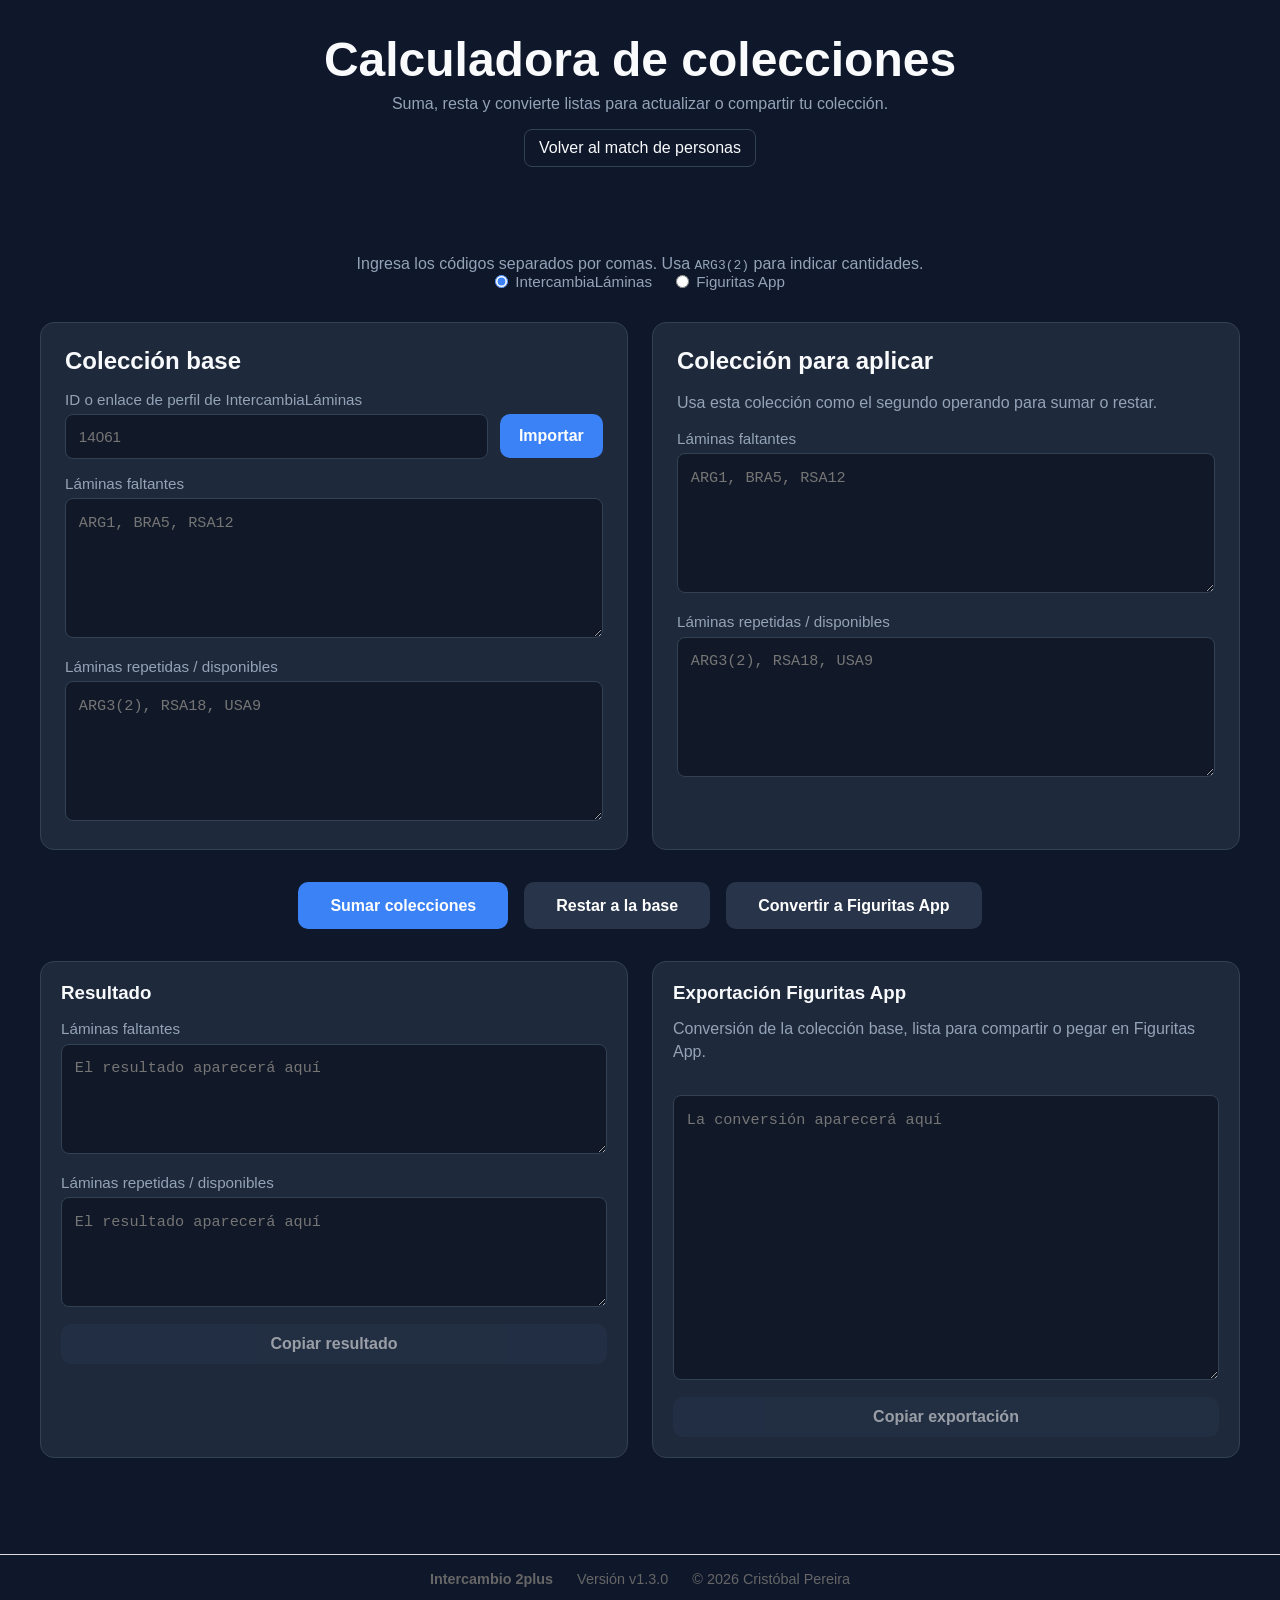
==== calculator.html @ 8a6ecfc7 "Add collection calculator and Figuritas export conversion" ====
<!DOCTYPE html>
<html lang="es">
<head>
    <meta charset="UTF-8">
    <meta name="viewport" content="width=device-width, initial-scale=1.0">
    <title>Calculadora de colecciones · Mundial 2026</title>
    <link rel="stylesheet" href="style.css">
</head>
<body>
    <header>
        <h1>Calculadora de colecciones</h1>
        <p>Suma, resta y convierte listas para actualizar o compartir tu colección.</p>
        <a class="page-link" href="index.html">Volver al match de personas</a>
    </header>
    <main>
        <section class="calculator-intro">
            <p>Ingresa los códigos separados por comas. Usa <code>ARG3(2)</code> para indicar cantidades.</p>
        </section>
        <section class="mode-selector calculator-mode-selector">
            <label><input type="radio" name="calculatorBaseMode" value="intercambialaminas" checked> IntercambiaLáminas</label>
            <label><input type="radio" name="calculatorBaseMode" value="figuritas"> Figuritas App</label>
        </section>
        <section class="calculator-collections">
            <article class="persona">
                <h2>Colección base</h2>
                <div id="calculatorIntercambialaminasMode">
                    <label for="calculatorIntercambialaminasId">ID o enlace de perfil de IntercambiaLáminas</label>
                    <div class="import-row">
                        <input id="calculatorIntercambialaminasId" type="text" placeholder="14061">
                        <button id="calculatorImportButton" class="import-button" type="button">Importar</button>
                    </div>
                    <label for="calculatorBaseMissing">Láminas faltantes</label>
                    <textarea id="calculatorBaseMissing" spellcheck="false" placeholder="ARG1, BRA5, RSA12"></textarea>
                    <label for="calculatorBaseAvailable">Láminas repetidas / disponibles</label>
                    <textarea id="calculatorBaseAvailable" spellcheck="false" placeholder="ARG3(2), RSA18, USA9"></textarea>
                </div>
                <div id="calculatorFiguritasMode" hidden>
                    <label for="calculatorFiguritasInput">Exportación completa</label>
                    <textarea id="calculatorFiguritasInput" spellcheck="false" placeholder="Figuritas App - Lista&#10;Me faltan&#10;FWC 🏆: 1, 2, 3&#10;RSA 🇿🇦: 14, 18&#10;&#10;Repetidas&#10;RSA 🇿🇦: 2, 4, 8(3)"></textarea>
                </div>
            </article>
            <article class="persona">
                <h2>Colección para aplicar</h2>
                <p class="card-help">Usa esta colección como el segundo operando para sumar o restar.</p>
                <label for="calculatorOperandMissing">Láminas faltantes</label>
                <textarea id="calculatorOperandMissing" spellcheck="false" placeholder="ARG1, BRA5, RSA12"></textarea>
                <label for="calculatorOperandAvailable">Láminas repetidas / disponibles</label>
                <textarea id="calculatorOperandAvailable" spellcheck="false" placeholder="ARG3(2), RSA18, USA9"></textarea>
            </article>
        </section>
        <section class="calculator-actions">
            <button id="calculatorAddButton" type="button">Sumar colecciones</button>
            <button id="calculatorSubtractButton" type="button" class="secondary-button">Restar a la base</button>
            <button id="calculatorTranslateButton" type="button" class="secondary-button">Convertir a Figuritas App</button>
        </section>
        <section class="calculator-results">
            <article class="resultado">
                <h3 id="calculatorResultTitle">Resultado</h3>
                <label for="calculatorResultMissing">Láminas faltantes</label>
                <textarea id="calculatorResultMissing" spellcheck="false" readonly placeholder="El resultado aparecerá aquí"></textarea>
                <label for="calculatorResultAvailable">Láminas repetidas / disponibles</label>
                <textarea id="calculatorResultAvailable" spellcheck="false" readonly placeholder="El resultado aparecerá aquí"></textarea>
                <button id="calculatorCopyResult" class="copy-result" type="button" disabled>Copiar resultado</button>
            </article>
            <article class="resultado">
                <h3>Exportación Figuritas App</h3>
                <p class="card-help">Conversión de la colección base, lista para compartir o pegar en Figuritas App.</p>
                <textarea id="calculatorFiguritasResult" spellcheck="false" readonly placeholder="La conversión aparecerá aquí"></textarea>
                <button id="calculatorCopyFiguritas" class="copy-result" type="button" disabled>Copiar exportación</button>
            </article>
        </section>
    </main>
    <footer class="footer"><div class="footer-content"><span><strong>Intercambio 2plus</strong></span><span>Versión <span id="version">1.0.0</span></span><span>© 2026 Cristóbal Pereira</span></div></footer>
    <script type="module" src="calculator.js"></script>
</body>
</html>
---- style.css ----
/* ---------- Variables ---------- */

:root {
    --bg: #0f172a;
    --card: #1e293b;
    --card-hover: #273449;
    --input: #111827;

    --primary: #3b82f6;
    --primary-hover: #2563eb;

    --text: #f8fafc;
    --muted: #94a3b8;
    --border: #334155;
}

/* ---------- Reset ---------- */

* {
    margin: 0;
    padding: 0;
    box-sizing: border-box;
}

body {
    font-family:
        Inter,
        Segoe UI,
        Roboto,
        Arial,
        sans-serif;

    background: var(--bg);
    color: var(--text);

    min-height: 100vh;
}

/* ---------- Layout ---------- */

main {
    width: min(1200px, 95%);
    margin: auto;
    padding: 2rem 0 3rem;
}

header {
    text-align: center;
    padding: 2rem 1rem;
}

header h1 {
    font-size: clamp(2rem, 5vw, 3rem);
}

header p {
    margin-top: .5rem;
    color: var(--muted);
}

.page-link {
    display: inline-block;
    margin-top: 1rem;
    color: var(--text);
    text-decoration: none;
    border: 1px solid var(--border);
    border-radius: 8px;
    padding: .55rem .9rem;
}

.page-link:hover { background: var(--card); }

.calculator-collections,
.calculator-results {
    display: grid;
    grid-template-columns: repeat(2, 1fr);
    gap: 1.5rem;
    margin-top: 2rem;
}

.calculator-intro,
.card-help { color: var(--muted); }

.calculator-intro { text-align: center; margin-top: 1.5rem; }
.card-help { margin-bottom: 1rem; line-height: 1.45; }

.calculator-actions {
    display: flex;
    justify-content: center;
    gap: 1rem;
    flex-wrap: wrap;
    margin: 2rem 0;
}

.secondary-button { background: var(--card-hover); }
.secondary-button:hover { background: var(--border); }

.calculator-results { margin-top: 0; }
.calculator-results textarea { min-height: 110px; }
#calculatorFiguritasResult { min-height: 285px; margin-top: 1rem; }

/* ---------- Modo de entrada ---------- */

.mode-selector {
    display: flex;
    justify-content: center;
    gap: 1.5rem;
}

.mode-selector label {
    display: flex;
    align-items: center;
    gap: .45rem;
    margin: 0;
    cursor: pointer;
}

.mode-selector input {
    accent-color: var(--primary);
}

/* ---------- Personas ---------- */

.personas,
.figuritas-mode{

    display: grid;

    grid-template-columns: repeat(2, 1fr);

    gap: 1.5rem;

    margin-top: 2rem;

}

.personas[hidden],
.figuritas-mode[hidden]{
    display: none;
}

.persona {

    background: var(--card);

    border-radius: 14px;

    padding: 1.5rem;

    border: 1px solid var(--border);

}

.persona h2 {

    margin-bottom: 1rem;

}

input[type="text"] {

    width: 100%;

    background: var(--input);

    color: var(--text);

    border: 1px solid var(--border);

    border-radius: 8px;

    padding: .8rem;

    font-size: .95rem;

}

input[type="text"]:focus {

    outline: none;

    border-color: var(--primary);

}

label {

    display: block;

    margin-top: 1rem;

    margin-bottom: .4rem;

    color: var(--muted);

    font-size: .95rem;

}

textarea {

    width: 100%;

    min-height: 140px;

    resize: vertical;

    background: var(--input);

    color: var(--text);

    border: 1px solid var(--border);

    border-radius: 8px;

    padding: .8rem;

    font-size: .95rem;

    line-height: 1.5;

}

textarea:focus {

    outline: none;

    border-color: var(--primary);

}

/* ---------- Botón ---------- */

.acciones {

    display: flex;

    justify-content: center;

    margin: 2rem 0;

}

button {

    cursor: pointer;

    border: none;

    border-radius: 10px;

    padding: .9rem 2rem;

    background: var(--primary);

    color: white;

    font-size: 1rem;

    font-weight: bold;

    transition: .2s;

}

button:hover {

    background: var(--primary-hover);

    transform: translateY(-2px);

}

/* ---------- Resultados ---------- */

.resultados {

    display: grid;

    grid-template-columns: repeat(2, 1fr);

    gap: 1.5rem;

}

.resultado {

    background: var(--card);

    border-radius: 14px;

    border: 1px solid var(--border);

    padding: 1.25rem;

}

.resultado h3 {

    margin-bottom: .8rem;

}

pre {

    background: var(--input);

    border-radius: 8px;

    border: 1px solid var(--border);

    padding: 1rem;

    min-height: 180px;

    overflow: auto;

    white-space: pre-wrap;

    word-break: break-word;

    color: #d1fae5;

}

.copy-result {
    width: 100%;
    margin-top: .8rem;
    padding: .7rem 1rem;
    background: var(--card-hover);
}

.copy-result:hover:not(:disabled) {
    background: var(--border);
    transform: none;
}

.copy-result:disabled {
    cursor: not-allowed;
    opacity: .55;
}

/* ---------- Footer ---------- */

.footer {
    margin-top: 3rem;
    padding: 1rem 0;
    border-top: 1px solid #ddd;
    font-size: .9rem;
    color: #666;
}

.footer-content {
    display: flex;
    justify-content: center;
    gap: 1.5rem;
    flex-wrap: wrap;
    align-items: center;
}

.footer a {
    color: inherit;
    text-decoration: none;
}

.footer a:hover {
    text-decoration: underline;
}

/* ---------- Import Row ---------- */
.import-row {

    display: flex;

    gap: .75rem;

    align-items: center;

}

.import-row input {

    flex: 1;

}

.import-button {

    padding: .8rem 1.2rem;

    white-space: nowrap;

}

/* ---------- Responsive ---------- */

@media (max-width: 900px) {

    .personas,
    .figuritas-mode,
    .calculator-collections,
    .calculator-results,
    .intercambialaminas-mode {

        grid-template-columns: 1fr;

    }

    .resultados {

        grid-template-columns: 1fr;

    }

}

@media (max-width: 600px) {

    main {

        width: 94%;

    }

    .persona,
    .resultado,
    .figuritas-mode,
    .intercambialaminas-mode {

        padding: 1rem;

    }

    textarea {

        min-height: 120px;

    }

    button {

        width: 100%;

    }

    .import-row {

        flex-direction: column;

        align-items: stretch;

    }

    .import-row button {

        width: 100%;

    }

}
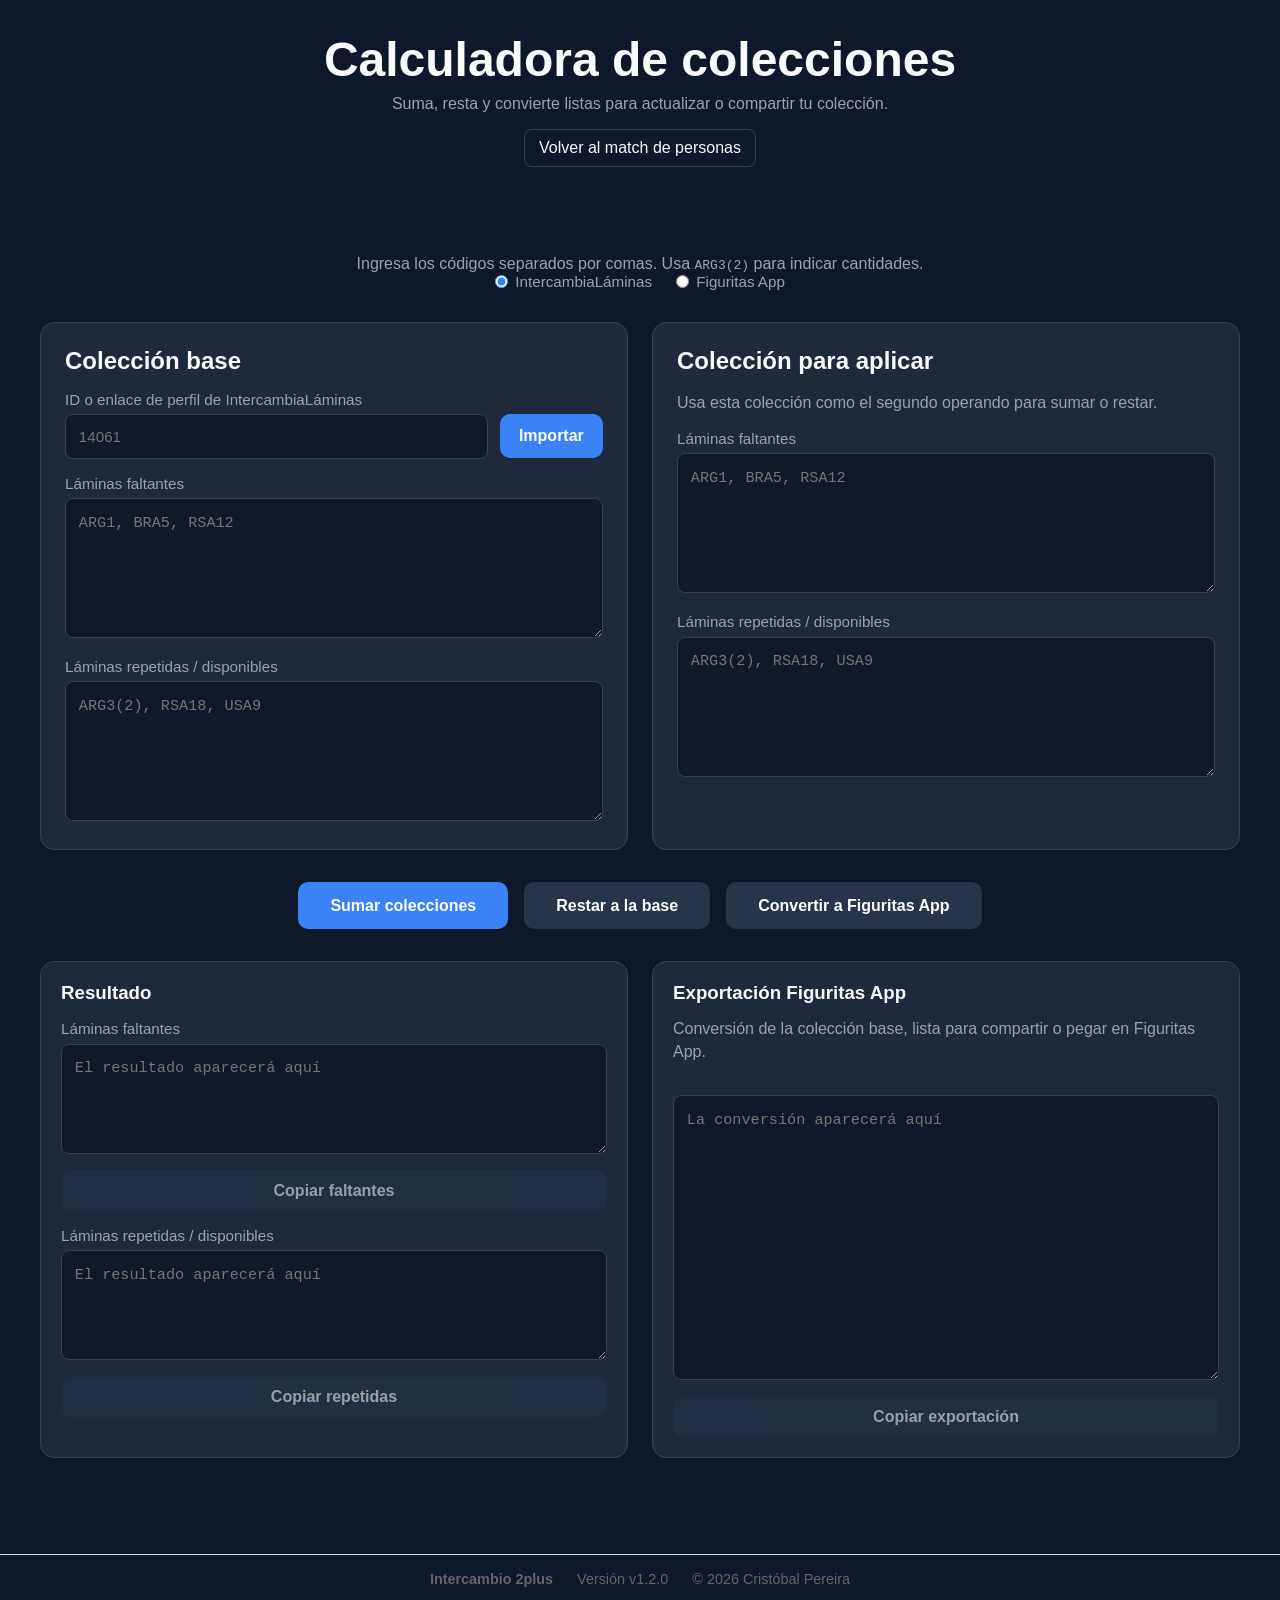
==== commit a88ebf51: "Add copy buttons for missing and available stickers in calculator" ====
--- a/calculator.html
+++ b/calculator.html
@@ -58,9 +58,10 @@
                 <h3 id="calculatorResultTitle">Resultado</h3>
                 <label for="calculatorResultMissing">Láminas faltantes</label>
                 <textarea id="calculatorResultMissing" spellcheck="false" readonly placeholder="El resultado aparecerá aquí"></textarea>
+                <button id="calculatorCopyMissing" class="copy-result" type="button" disabled>Copiar faltantes</button>
                 <label for="calculatorResultAvailable">Láminas repetidas / disponibles</label>
                 <textarea id="calculatorResultAvailable" spellcheck="false" readonly placeholder="El resultado aparecerá aquí"></textarea>
-                <button id="calculatorCopyResult" class="copy-result" type="button" disabled>Copiar resultado</button>
+                <button id="calculatorCopyAvailable" class="copy-result" type="button" disabled>Copiar repetidas</button>
             </article>
             <article class="resultado">
                 <h3>Exportación Figuritas App</h3>
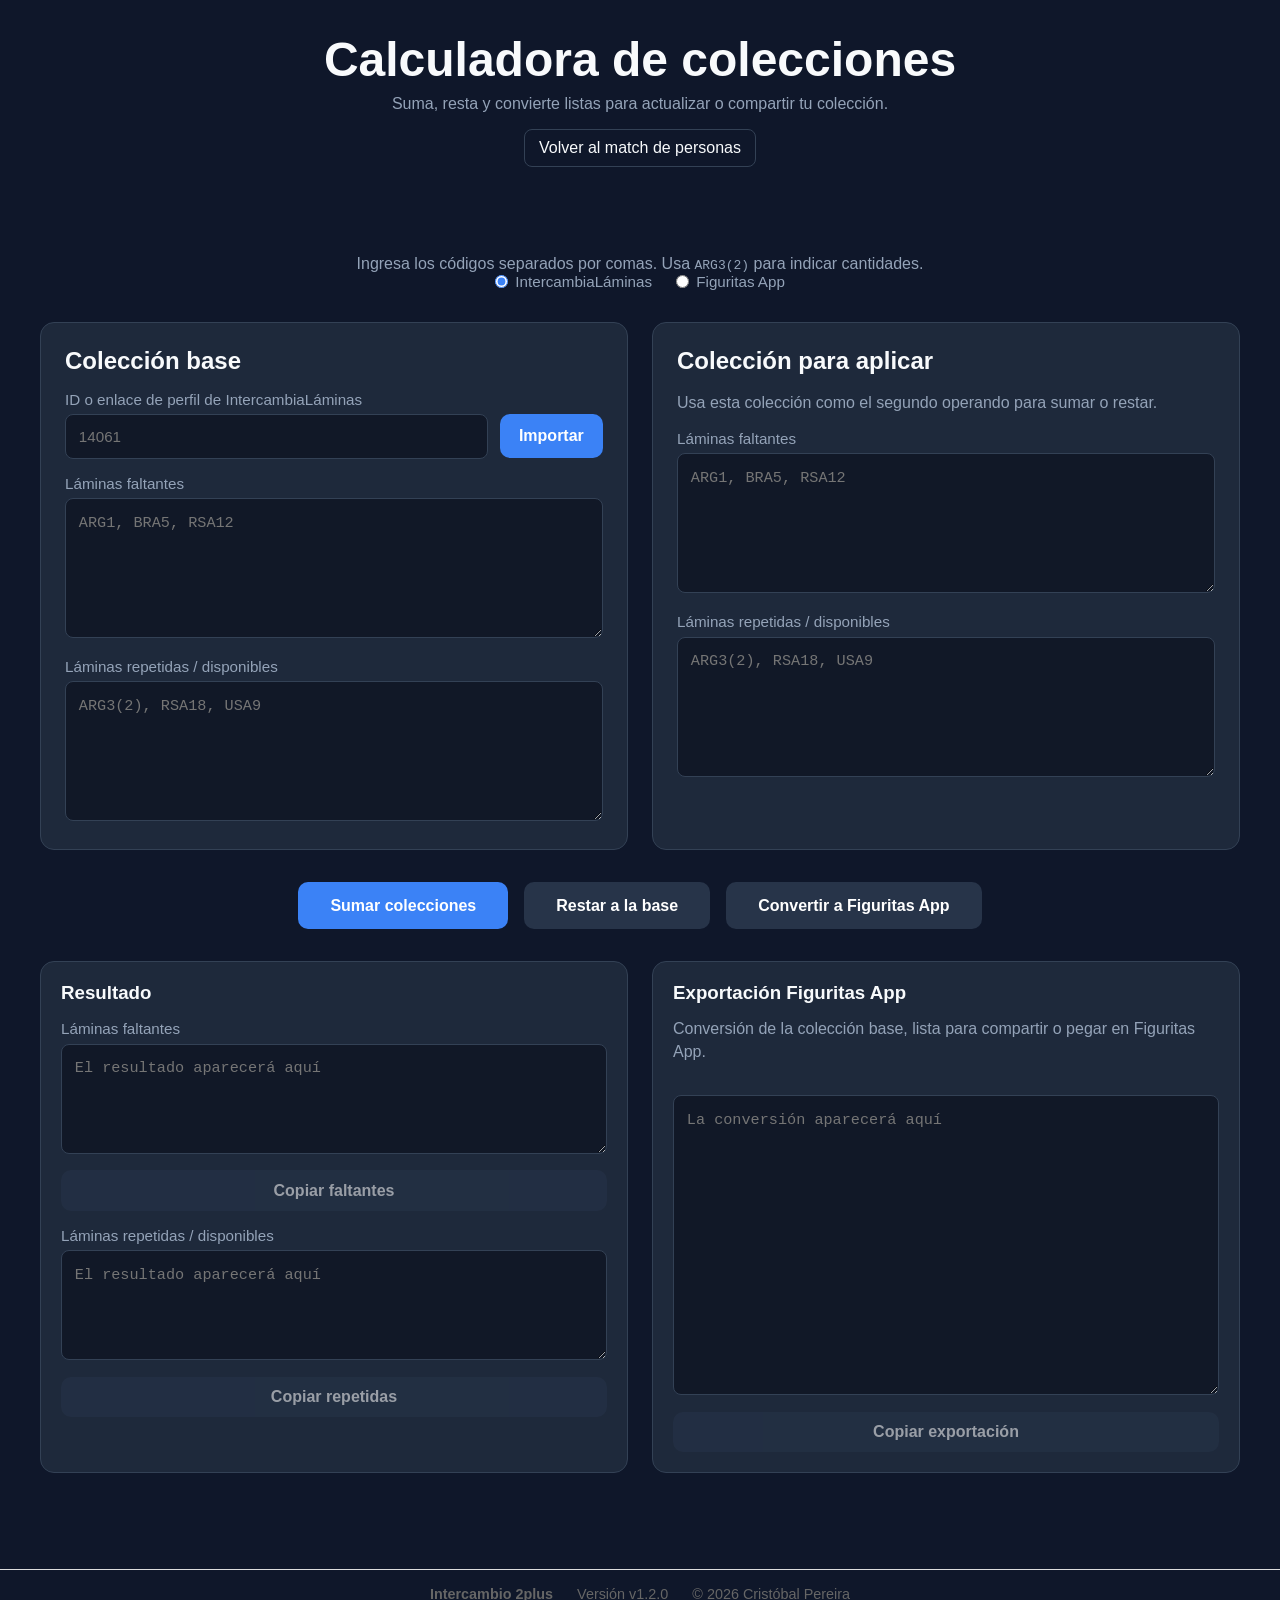
==== commit 81f5f864: "Add sharing functionality for trade links and profile imports" ====
--- a/calculator.html
+++ b/calculator.html
@@ -24,7 +24,7 @@
             <article class="persona">
                 <h2>Colección base</h2>
                 <div id="calculatorIntercambialaminasMode">
-                    <label for="calculatorIntercambialaminasId">ID o enlace de perfil de IntercambiaLáminas</label>
+                    <label for="calculatorIntercambialaminasId">ID o enlace de perfil de IntercambiaLáminas<span id="calculatorImportedProfile" class="imported-profile" hidden></span></label>
                     <div class="import-row">
                         <input id="calculatorIntercambialaminasId" type="text" placeholder="14061">
                         <button id="calculatorImportButton" class="import-button" type="button">Importar</button>
--- a/style.css
+++ b/style.css
@@ -97,7 +97,13 @@
 
 .calculator-results { margin-top: 0; }
 .calculator-results textarea { min-height: 110px; }
-#calculatorFiguritasResult { min-height: 285px; margin-top: 1rem; }
+#calculatorFiguritasResult { min-height: 300px; margin-top: 1rem; }
+
+/* La exportación de Figuritas App contiene varias líneas y emojis. */
+.figuritas-mode textarea,
+#calculatorFiguritasInput {
+    min-height: 300px;
+}
 
 /* ---------- Modo de entrada ---------- */
 
@@ -197,6 +203,11 @@
 
 }
 
+.imported-profile {
+    color: var(--text);
+    font-weight: 600;
+}
+
 textarea {
 
     width: 100%;
@@ -236,6 +247,10 @@
     display: flex;
 
     justify-content: center;
+
+    gap: 1rem;
+
+    flex-wrap: wrap;
 
     margin: 2rem 0;
 
